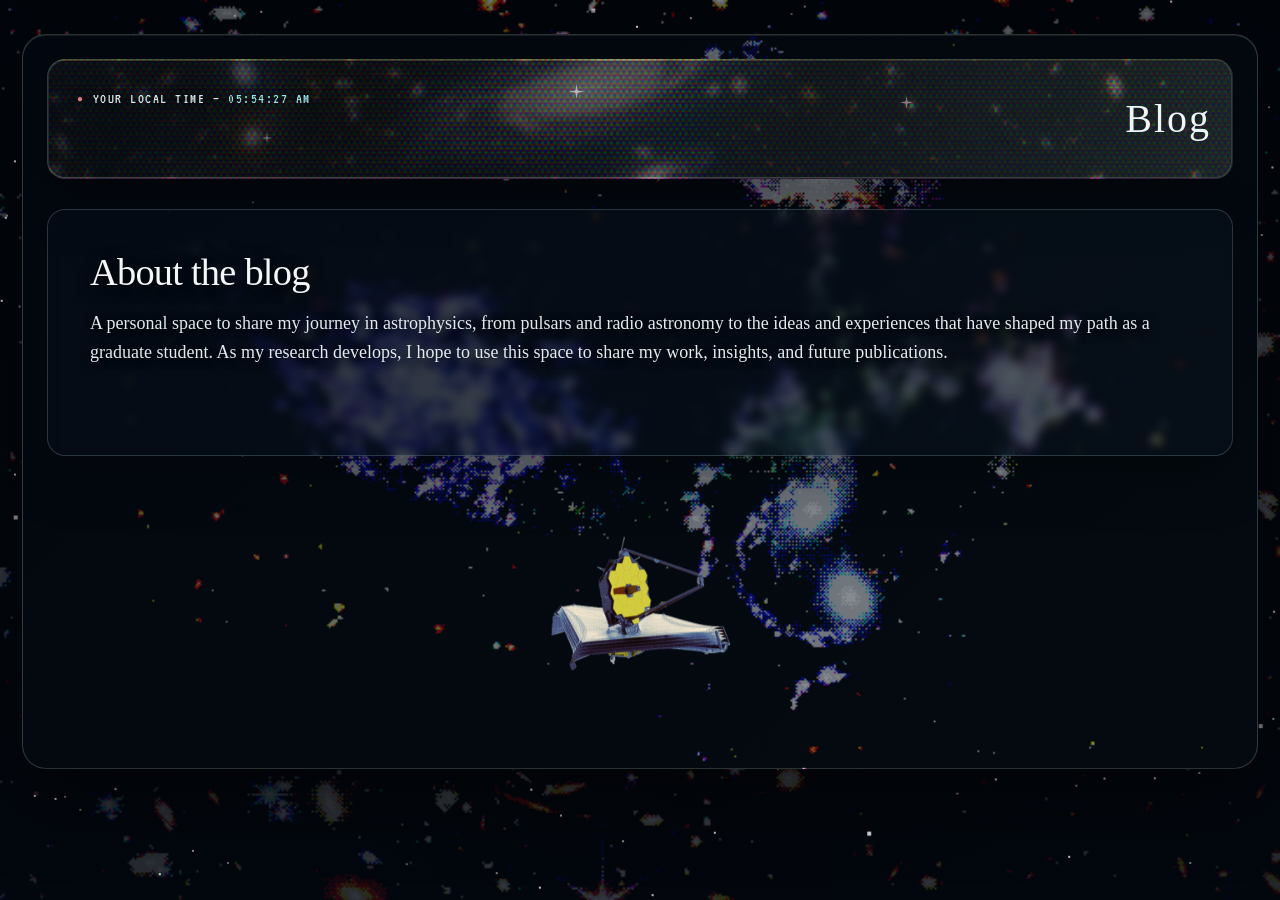
==== blog.html @ 1abf312d "Add files via upload" ====
<!DOCTYPE html>
<html lang="en">
<head>
<meta charset="UTF-8">
<meta name="viewport" content="width=device-width, initial-scale=1.0">
<title>Isac Lainez — Blog</title>
<link rel="preconnect" href="https://fonts.googleapis.com">
<link rel="preconnect" href="https://fonts.gstatic.com" crossorigin>
<link href="https://fonts.googleapis.com/css2?family=IM+Fell+Great+Primer:ital@0;1&family=VT323&display=swap" rel="stylesheet">
<link rel="stylesheet" href="style.css">
</head>
<body>

<div class="bg-nebula" aria-hidden="true"></div>
<div class="bg-stars" aria-hidden="true"></div>

<div class="page">
  <div class="frame">

    <div class="masthead">
      <svg class="spike s1" viewBox="0 0 40 40" xmlns="http://www.w3.org/2000/svg"><path d="M20 0 L23 17 L40 20 L23 23 L20 40 L17 23 L0 20 L17 17 Z" fill="currentColor"/></svg>
      <svg class="spike s2" viewBox="0 0 40 40" xmlns="http://www.w3.org/2000/svg"><path d="M20 0 L23 17 L40 20 L23 23 L20 40 L17 23 L0 20 L17 17 Z" fill="currentColor"/></svg>
      <svg class="spike s3" viewBox="0 0 40 40" xmlns="http://www.w3.org/2000/svg"><path d="M20 0 L23 17 L40 20 L23 23 L20 40 L17 23 L0 20 L17 17 Z" fill="currentColor"/></svg>
      <p class="local-time">your local time — <span id="localTime">--:--:--</span></p>
      <p class="wordmark">
        <a class="wordmark-link" href="index.html" aria-label="Blog — home">Blog</a>
      </p>
    </div>

    <div class="wrap" style="grid-template-columns:1fr;">

      <main>
        <div class="main-box">

          <section id="blog">
            <h2>About the blog</h2>
            <p style="max-width:none;">
              A personal space to share my journey in astrophysics, from pulsars and radio astronomy to 
              the ideas and experiences that have shaped my path as a graduate student. As my research develops, 
              I hope to use this space to share my work, insights, and future publications.
            </p>
          </section>

          <section id="blog" aria-label="Blog">
          </section>

        </div>
      </main>

    </div>

    <footer>
      <a href="index.html" class="imgtxt">
        <img src="photos/Webb_spacecraft_artist_s_impression_pillars_dt Background Removed.png" width = "250" alt="">
        <span>Home</span>
      </a>
    </footer>

  </div>
</div>

<script src="script.js"></script>

</body>
</html>
---- style.css ----
:root {
  --void: #070d12;
  --surface: rgba(6, 14, 25, .56);
  --surface-soft: rgba(9, 20, 33, .34);
  --line: rgba(183, 225, 230, .2);
  --line-strong: rgba(183, 225, 230, .42);

  --cream: #f4f7f7;
  --text: #e1ebed;
  --ink-dim: #c1d1d4;
  --ink-dimmer: #93a9ae;

  --accent: #5fb9c8;
  --accent2: #9ae0e6;
  --link: #b2edf2;
  --gold: #e8c784;
  --red-soft: #e07b86;

  --serif: "IM Fell Great Primer", Georgia, serif;
  --pixel: "VT323", "Courier New", monospace;
}

* {
  box-sizing: border-box;
}

html {
  scroll-behavior: smooth;
}

html,
body {
  margin: 0;
  padding: 0;
}

body {
  min-height: 100vh;
  overflow-x: hidden;
  color: var(--cream);
  font-family: var(--serif);
  font-size: 18px;
  line-height: 1.6;
}

a {
  color: var(--link);
  text-decoration: none;
  transition: color .2s ease, opacity .2s ease;
}

a:hover,
a:focus {
  color: var(--gold);
}

a:focus-visible,
button:focus-visible {
  outline: 2px solid var(--gold);
  outline-offset: 4px;
}

/* Fondo espacial exterior */
.bg-nebula {
  position: fixed;
  z-index: 0;
  inset: 0;
  pointer-events: none;
  background-image:
    linear-gradient(rgba(3, 8, 16, .5), rgba(3, 8, 16, .78)),
    url("photos/back3.png"),
    radial-gradient(circle at 10% 15%, rgba(61, 42, 86, .55), transparent 34%),
    radial-gradient(circle at 88% 12%, rgba(38, 53, 94, .5), transparent 32%),
    radial-gradient(circle at 90% 78%, rgba(96, 55, 46, .3), transparent 35%);
  background-position: center;
  background-size: cover;
  background-repeat: no-repeat;
  background-color: var(--void);
}

.bg-nebula::after {
  content: "";
  position: absolute;
  inset: 0;
  background: linear-gradient(
    90deg,
    rgba(3, 8, 16, .36),
    rgba(3, 8, 16, .08) 55%,
    rgba(3, 8, 16, .34)
  );
}

.bg-stars {
  position: fixed;
  z-index: 0;
  top: 0;
  left: 0;
  width: 2px;
  height: 2px;
  pointer-events: none;
  box-shadow: var(--stars);
  animation: twinkle 7s ease-in-out infinite alternate;
}

@keyframes twinkle {
  from { opacity: .65; }
  to { opacity: 1; }
}

/* Estructura general */
.page {
  position: relative;
  z-index: 1;
  padding: 34px 22px 70px;
}

/* Fondo principal con la imagen dithered */
.frame {
  width: min(1240px, 100%);
  margin: 0 auto;
  padding: clamp(12px, 2vw, 24px);
  overflow: hidden;
  border: 1px solid rgba(183, 225, 230, .22);
  border-radius: 24px;

  background-image:
    linear-gradient(
      135deg,
      rgba(5, 12, 23, .68),
      rgba(10, 24, 39, .42)
    ),
    url("photos/dithered-image+background.png");

  background-position: center;
  background-size: cover;
  background-repeat: no-repeat;
  background-color: var(--void);

  box-shadow:
    0 28px 75px rgba(0, 0, 0, .5),
    inset 0 1px 0 rgba(255, 255, 255, .08);
}

/* Encabezado */
.masthead {
  position: relative;
  min-height: 120px;
  margin-bottom: 30px;
  overflow: hidden;
  border: 2px ridge rgba(183, 225, 230, .24);
  border-radius: 18px;

  background-image:
    linear-gradient(
      90deg,
      rgba(4, 10, 19, .64),
      rgba(4, 10, 19, .2)
    ),
    url('photos/galaxie.png');

  background-position: center;
  background-size: cover;
  background-repeat: no-repeat;
  box-shadow: 0 18px 50px rgba(0, 0, 0, .3);
}

.masthead::after {
  content: "";
  position: absolute;
  inset: 0;
  pointer-events: none;
  background: linear-gradient(
    120deg,
    transparent 40%,
    rgba(168, 230, 233, .1)
  );
}

.local-time {
  position: absolute;
  z-index: 2;
  top: 26px;
  left: 28px;
  display: flex;
  align-items: center;
  gap: 8px;
  margin: 0;
  color: #d7e8ea;
  font-family: var(--pixel);
  font-size: 15px;
  letter-spacing: 1.5px;
  text-shadow: 0 2px 8px rgba(0, 0, 0, .9);
  text-transform: uppercase;
}

.local-time::before {
  content: "●";
  color: var(--red-soft);
  font-size: 10px;
  animation: blink 2s infinite;
}

.local-time span {
  color: var(--accent2);
}

@keyframes blink{
    0%,100%{
        opacity:.35;
    }

    50%{
        opacity:1;
    }
}
 

.wordmark{
    position:absolute;

    right:20px;
    top:50%;
    transform:translateY(-50%);

    margin:0;

    font-family:var(--serif);
    font-size:40px;
    letter-spacing:2px;

    color:var(--cream);
}

.wordmark-link{
    color:inherit;
    text-decoration:none;
    border-bottom:none;
}
.wordmark-link:hover, .wordmark-link:focus{
    font-style:normal;
    color:inherit;
}


.wordmark span{

    display:inline-block;

    animation:
      signal-wave 3.5s ease-in-out infinite;

    animation-delay:
      calc(var(--i) * .12s);
}


@keyframes signal-wave{

    0%,100%{
        transform:translateY(0);
        color:var(--cream);

        text-shadow:
          0 0 0 transparent;
    }


    35%{
        transform:translateY(-5px);

        color:var(--cyan);

        text-shadow:
          0 0 8px rgba(99,183,196,.65),
          0 0 20px rgba(99,183,196,.25);
    }


    55%{
        transform:translateY(0);

        color:var(--red-soft);

        text-shadow:
          0 0 8px rgba(208,90,104,.4);
    }
}

.spike {
  position: absolute;
  z-index: 1;
  color: var(--cream);
  opacity: .6;
  filter: drop-shadow(0 0 8px rgba(242, 236, 225, .5));
}

.spike.s1 {
  top: 20%;
  left: 44%;
  width: 15px;
  height: 15px;
}

.spike.s2 {
  top: 62%;
  left: 18%;
  width: 10px;
  height: 10px;
  opacity: .38;
}

.spike.s3 {
  top: 30%;
  left: 72%;
  width: 13px;
  height: 13px;
  opacity: .45;
}

/* Columnas */
.wrap {
  display: grid;
  grid-template-columns: minmax(170px, .65fr) minmax(0, 2fr) minmax(210px, .78fr);
  gap: clamp(28px, 4vw, 62px);
  align-items: start;
}

aside.left,
main,
aside.right {
  padding: 0;
}

/* Navegación izquierda */
.wave-text {
  display: flex;
  justify-content: flex-start;
  gap: .15em;
  margin: 0 0 27px;
  padding: 0;
  color: var(--cream);
  font-family: var(--pixel);
  font-size: 24px;
  font-weight: 400;
  letter-spacing: .05em;
  text-shadow: 0 3px 16px rgba(0, 0, 0, .9);
  text-transform: uppercase;
}

  .wave-text{
    display:flex;
    justify-content:center;
    gap:.3em;
    margin:2px 0 20px;
    padding-left:.3em;
    list-style:none;
  }
  .wave-text span{
    display:inline-block;
    font-size:21px;
    color:var(--ink-dim);
    animation: wave 2s ease-in-out infinite;
  }
  .wave-text span:nth-child(1){ animation-delay:0s; }
  .wave-text span:nth-child(2){ animation-delay:.2s; }
  .wave-text span:nth-child(3){ animation-delay:.4s; }
  .wave-text span:nth-child(4){ animation-delay:.6s; }
  .wave-text span:nth-child(5){ animation-delay:.8s; }
  .wave-text span:nth-child(6){ animation-delay:1s; }
  .wave-text span:nth-child(7){ animation-delay:1.2s; }
  .wave-text span:nth-child(8){ animation-delay:1.4s; }
  .wave-text span:nth-child(9){ animation-delay:1.6s; }
  @keyframes wave{
    0%,100%{ transform:translateY(0); }
    50%{ transform:translateY(-5px); }
  }


.dir-group {
  margin-bottom: 28px;
  text-shadow: 0 2px 10px rgba(0, 0, 0, .88);
}

.dir-group h3 {
  margin: 0 0 9px;
  color: var(--gold);
  font-family: var(--pixel);
  font-size: 15px;
  font-weight: 400;
  letter-spacing: .12em;
  text-transform: uppercase;
}

.dir-group ul {
  margin: 0;
  padding: 0;
  list-style: none;
}

.dir-group li {
  margin-bottom: 8px;
}

.dir-group li a {
  display: inline-block;
  padding: 2px 0;
  color: #e1eef0;
  font-size: 17px;
  border-bottom: 1px solid transparent;
}

.dir-group li a:hover,
.dir-group li a:focus,
.dir-group li a[aria-current="page"] {
  color: var(--gold);
  border-bottom-color: var(--accent);
}

/* Contenido central */
.main-box {
  padding: clamp(24px, 4vw, 42px);
  border: 1px solid rgba(183, 225, 230, .2);
  border-radius: 18px;

  background: linear-gradient(
    135deg,
    rgba(6, 13, 24, .56),
    rgba(10, 22, 36, .38)
  );

  box-shadow: 0 20px 55px rgba(0, 0, 0, .25);
  backdrop-filter: blur(5px);
}

.intro-card {
  display: flex;
  align-items: center;
  justify-content: space-between;
  gap: 30px;
  margin-bottom: 48px;
  padding: 0 0 34px;
  background: transparent;
  border-bottom: 1px solid rgba(183, 225, 230, .28);
}

.intro-name {
  margin: 0 0 12px;
  color: var(--cream);
  font-size: clamp(2rem, 4vw, 3.3rem);
  line-height: 1;
  text-shadow: 0 3px 16px rgba(0, 0, 0, .88);
}

.intro-line {
  margin: 0 0 5px;
  color: #d4e3e5;
  font-size: 18px;
  text-shadow: 0 2px 10px rgba(0, 0, 0, .88);
}

.intro-line.contact {
  margin-top: 15px;
  color: var(--accent2);
  font-size: 16px;
}

.avatar {
  flex-shrink: 0;
  width: 150px;
  height: 150px;
  object-fit: cover;
  object-position: 50% 5%;
  border: 1px solid var(--line-strong);
  border-radius: 50%;
  box-shadow: 0 15px 38px rgba(0, 0, 0, .45);
}

section {
  margin-bottom: 46px;
}

section:last-child {
  margin-bottom: 0;
}

section h2 {
  margin: 0 0 17px;
  color: var(--cream);
  font-size: clamp(1.9rem, 3vw, 2.65rem);
  font-weight: 400;
  letter-spacing: -.02em;
  line-height: 1.05;
  text-shadow: 0 3px 16px rgba(0, 0, 0, .9);
}

section h2::before {
  display: block;
  margin-bottom: 8px;
  color: var(--gold);
  font-family: var(--pixel);
  font-size: 15px;
}

section p {
  max-width: 680px;
  margin: 0;
  color: var(--text);
  text-shadow: 0 2px 10px rgba(0, 0, 0, .85);
}

section p + p {
  margin-top: 14px;
}

blockquote {
  max-width: 610px;
  margin: 25px 0 0;
  padding: 4px 0 4px 22px;
  color: #d4e3e5;
  border-left: 2px solid var(--accent);
  font-size: 19px;
  font-style: italic;
  text-shadow: 0 2px 10px rgba(0, 0, 0, .85);
}

blockquote cite {
  display: block;
  margin-top: 8px;
  color: var(--gold);
  font-size: 14px;
  font-style: normal;
}

/* Columna derecha */
aside.right {
  text-shadow: 0 2px 10px rgba(0, 0, 0, .88);
}

aside.right h2 {
  margin: 0 0 15px;
  color: var(--cream);
  font-size: 24px;
  font-weight: 400;
}

.updates-panel {
  max-height: 350px;
  overflow-y: auto;
  border-top: 1px solid var(--line-strong);
}

.update-card {
  padding: 15px 0;
  border-bottom: 1px solid var(--line);
}

.update-date {
  margin: 0 0 5px;
  color: var(--gold);
  font-family: var(--pixel);
  font-size: 14px;
  letter-spacing: .08em;
  text-transform: uppercase;
}

.update-text {
  margin: 0;
  color: #dce9eb;
  font-size: 16px;
  line-height: 1.4;
}

.now-card {
  padding: 3px 0 0;
  border-top: 1px solid var(--line-strong);
}

.now-card p {
  margin: 0;
  padding: 10px 0;
  color: #dce9eb;
  border-bottom: 1px solid var(--line);
  font-size: 16px;
}

.now-card em {
  color: var(--cream);
  font-style: normal;
}

.feeling-pill {
  display: flex;
  align-items: center;
  gap: 7px;
  margin-top: 17px;
  color: #dce9eb;
  font-size: 14px;
}

.mood-dot {
  width: 8px;
  height: 8px;
  border-radius: 50%;
  background: var(--gold);
  box-shadow: 0 0 10px var(--gold);
}

/* Badges */
  .badges-section{
    padding:16px 10px 4px;
}

.badges-section h2{
    font-family:var(--serif);
    font-weight:400;
    font-size:20px;
    letter-spacing:2px;
    color:var(--cream);

    margin:0 0 14px;
    padding-top:20px;

    border-top:2px ridge var(--ridge);
}

.badges{
    display:flex;
    flex-wrap:wrap;
    gap:12px;

    justify-content:center;
    align-items:center;

    /* Recuadro contenedor */
    padding:10px;

    background:rgba(0,0,0,0.35);

    border:1px solid var(--ridge-outline);
    border-radius:8px;

    box-shadow:
        0 8px 20px rgba(0,0,0,0.5),
        inset 0 0 15px rgba(255,255,255,0.05);
}


.badge{
    width:110px;
    height:45px;

    border:1px solid var(--ridge-outline);
    border-radius:4px;

    background:
        rgba(255,255,255,0.04);

    display:flex;
    align-items:center;
    justify-content:center;

    overflow:hidden;

    transition:
        border-color .25s ease,
        background .25s ease,
        transform .25s ease;
}

.badge img{
    max-width:85%;
    max-height:85%;

    object-fit:contain;

    filter:
        grayscale(20%)
        brightness(0.9);

    transition:
        transform .25s ease,
        filter .25s ease;
}

.badge:hover{

    border-color:var(--lilac-border-strong);

    background:
        rgba(255,255,255,0.08);

    transform:translateY(-3px);
}

.badge:hover img{

    transform:scale(1.12);

    filter:
        grayscale(0%)
        brightness(1.1);
}

/* Galería simple */
.gallery {
  display: grid;
  grid-template-columns: repeat(auto-fit, minmax(220px, 1fr));
  gap: 18px;
}

.gallery figure{
    margin:0;
    border:2px ridge var(--ridge);
    border-radius:8px;
    overflow:hidden;
    background:linear-gradient(var(--card-top), var(--card-bottom));
}

.gallery a{ border-bottom:none; display:block; 

}

.gallery img{
    display:block;
    width:100%;
    aspect-ratio:4/3;
    object-fit:cover;
    filter:grayscale(100%) brightness(1.05);
    transition:transform .3s ease, filter .3s ease;
}

.gallery a:hover img,
.gallery a:focus img {
  filter:grayscale(0%) brightness(1.05);
  transform: scale(1.05);
}

.gallery figcaption {
  margin-top: 8px;
  color: #d4e3e5;
  font-size: 14px;
}

/* Galería moderna con efecto editorial */
.wrapper {
  width: min(1100px, 100%);
  margin: 0 auto;
  padding: 1rem;
  display: grid;
  grid-template-columns: repeat(3, minmax(0, 1fr));
  gap: 1.35rem;
}

.item {
  width: 100%;
  margin: 0;
  display: block;
  filter: grayscale(100%) saturate(.72) brightness(.9);
  transition: transform .35s ease, filter .35s ease;
}

.item:nth-of-type(4n + 1) { transform: rotate(-1.5deg) translateY(10px); }
.item:nth-of-type(4n + 2) { transform: rotate(1.2deg) translateY(-4px); }
.item:nth-of-type(4n + 3) { transform: rotate(-.8deg) translateY(6px); }
.item:nth-of-type(4n + 4) { transform: rotate(1.6deg) translateY(-8px); }

.item button {
  width: 100%;
  padding: 0;
  border: 0;
  background: none;
  cursor: pointer;
  text-align: left;
}

.item button:focus-visible {
  outline: 2px solid #a8e6e9;
  outline-offset: 5px;
  border-radius: 18px;
}

.polaroid {
  position: relative;
  padding: 1rem;
  background: #fff;
  box-shadow: 0 .2rem 1.2rem rgba(0, 0, 0, .2);
}

.polaroid::after {
  content: "";
  position: absolute;
  inset: 0;
  z-index: 1;
  pointer-events: none;
  background: linear-gradient(to top, rgba(3, 7, 16, .9), transparent 52%);
  opacity: .82;
  transition: opacity .35s ease;
}

.polaroid > img {
  display: block;
  max-width: 100%;
  aspect-ratio: 2 / 3;
  height: auto;
  object-fit: cover;
  transition: transform .55s ease;
}

.caption {
  position: absolute;
  z-index: 2;
  right: 1.35rem;
  bottom: 1.1rem;
  left: 1.35rem;
  margin: 0;
  color: #f7f5ef;
  font-family: "IM Fell Great Primer", Georgia, serif;
  font-size: clamp(1rem, 1.45vw, 1.25rem);
  line-height: 1.25;
  text-align: left;
  text-shadow: 0 2px 10px rgba(0,0,0,.7);
}

.item:hover,
.item:focus-within {
  z-index: 2;
  filter: saturate(1.08) brightness(1.05);
  transform: translateY(-10px) rotate(0deg) scale(1.025) !important;
}

.item:hover .polaroid,
.item:focus-within .polaroid {
  border-color: rgba(168, 230, 233, .72);
  box-shadow:
    0 28px 50px rgba(0, 0, 0, .48),
    0 0 30px rgba(104, 207, 216, .16),
    inset 0 1px 0 rgba(255,255,255,.22);
}

.item:hover,
.item:focus-within {
  z-index: 2;
  filter: grayscale(0%) saturate(1.08) brightness(1.05);
  transform: translateY(-10px) rotate(0deg) scale(1.025) !important;
}

.item:hover .polaroid > img,
.item:focus-within .polaroid > img {
  transform: scale(1.06);
}

/* Ventana ampliada */
:popover-open {
  border: 1px solid rgba(190, 229, 235, .38);
  border-radius: 20px;
  box-shadow: 0 28px 80px rgba(0,0,0,.72);
}

:popover-open::backdrop {
  background: rgba(2, 5, 13, .78);
  backdrop-filter: blur(7px);
}

.popovers figure:popover-open {
  width: min(760px, 92vw);
  max-height: 90vh;
  margin: auto;
  padding: .75rem;
  overflow: hidden;
  background:
    linear-gradient(145deg, rgba(28, 49, 65, .95), rgba(7, 12, 23, .98));
}

.popovers figure:popover-open img {
  display: block;
  width: 100%;
  max-height: 75vh;
  height: auto;
  margin: 0;
  object-fit: contain;
  border: 1px solid rgba(255,255,255,.16);
  border-radius: 13px;
}

.popovers figure:popover-open figcaption {
  margin: .9rem .5rem .3rem;
  color: #edf3f4;
  font-family: "IM Fell Great Primer", Georgia, serif;
  font-size: clamp(1rem, 2vw, 1.3rem);
  text-align: center;
}

.popover-close {
  position: absolute;
  z-index: 3;
  top: 1.25rem;
  right: 1.25rem;
  width: 2.5rem;
  height: 2.5rem;
  border: 1px solid rgba(255,255,255,.2);
  border-radius: 50%;
  background: rgba(5, 10, 19, .72);
  color: #fff;
  font-size: 1.5rem;
  line-height: 1;
  cursor: pointer;
  backdrop-filter: blur(8px);
  transition: transform .2s ease, background .2s ease;
}

.popover-close:hover,
.popover-close:focus-visible {
  background: #d05a68;
  transform: rotate(90deg);
}

/* Botón de regreso al inicio */
.imgtxt {
	width: fit-content;
	height: fit-content;
	display: inline-block;
	position: relative;
	text-decoration: none;
	border-bottom: none; 
}

.imgtxt img {
	display: block;
}

.imgtxt span {
	opacity: 0;
	position: absolute;
	top: 50%;
	left: 50%;
	transform: translate(-50%, -50%);
	z-index: 1;
	font-size: 2.5rem;
	color: #FFF;
	filter: drop-shadow(1px 1px 0 black) 
	  drop-shadow(-1px 1px 0 black)
	  drop-shadow(1px -1px 0 black)
	  drop-shadow(-1px -1px 0 black);
}

.imgtxt:hover span,
.imgtxt:focus span {
	opacity: 1;
}

@media (max-width: 760px) {
  .wrapper {
    grid-template-columns: repeat(2, minmax(0, 1fr));
    gap: 1rem;
    padding: .5rem;
  }
}

@media (max-width: 480px) {
  .wrapper {
    grid-template-columns: 1fr;
  }

  .item,
  .item:nth-of-type(n) {
    transform: none;
  }
}

/* Footer */
footer {
  display: flex;
  justify-content: center;
  padding: 28px 0 10px;
}

.footer-box {
  color: #c8d9dc;
  font-family: var(--pixel);
  font-size: 14px;
  letter-spacing: .05em;
  text-shadow: 0 2px 10px rgba(0, 0, 0, .8);
}

/* Responsive */
@media (max-width: 900px) {
  .wrap {
    grid-template-columns: 1fr;
    gap: 44px;
  }

  aside.left {
    display: grid;
    grid-template-columns: auto 1fr 1fr;
    gap: 24px;
    align-items: start;
  }

  .wave-text {
    margin: 4px 0 0;
  }

  .dir-group {
    margin: 0;
  }
}

@media (max-width: 760px) {
  .item {
    width: 45%;
  }

  .wrapper {
    padding: 0 1rem;
  }
}

@media (max-width: 620px) {
  .page {
    padding: 14px 15px 50px;
  }

  .frame {
    padding: 10px;
    border-radius: 16px;
  }

  .masthead {
    min-height: 135px;
    margin-bottom: 34px;
    border-radius: 13px;
  }

  .local-time {
    top: 18px;
    left: 18px;
    font-size: 12px;
  }

  .wordmark {
    right: 18px;
    bottom: 18px;
  }

  aside.left {
    grid-template-columns: 1fr 1fr;
    gap: 22px;
  }

  .wave-text {
    grid-column: span 2;
  }

  .intro-card {
    align-items: flex-start;
    flex-direction: column-reverse;
  }

  .avatar {
    width: 110px;
    height: 110px;
  }
}

@media (max-width: 480px) {
  .item {
    width: 90%;
    margin-top: 1rem;
  }
}

@media (max-width: 420px) {
  aside.left {
    grid-template-columns: 1fr;
  }

  .wave-text {
    grid-column: auto;
  }
}

@media (prefers-reduced-motion: reduce) {
  html {
    scroll-behavior: auto;
  }

  *,
  *::before,
  *::after {
    animation-duration: .001ms !important;
    animation-iteration-count: 1 !important;
    transition-duration: .001ms !important;
  }
}
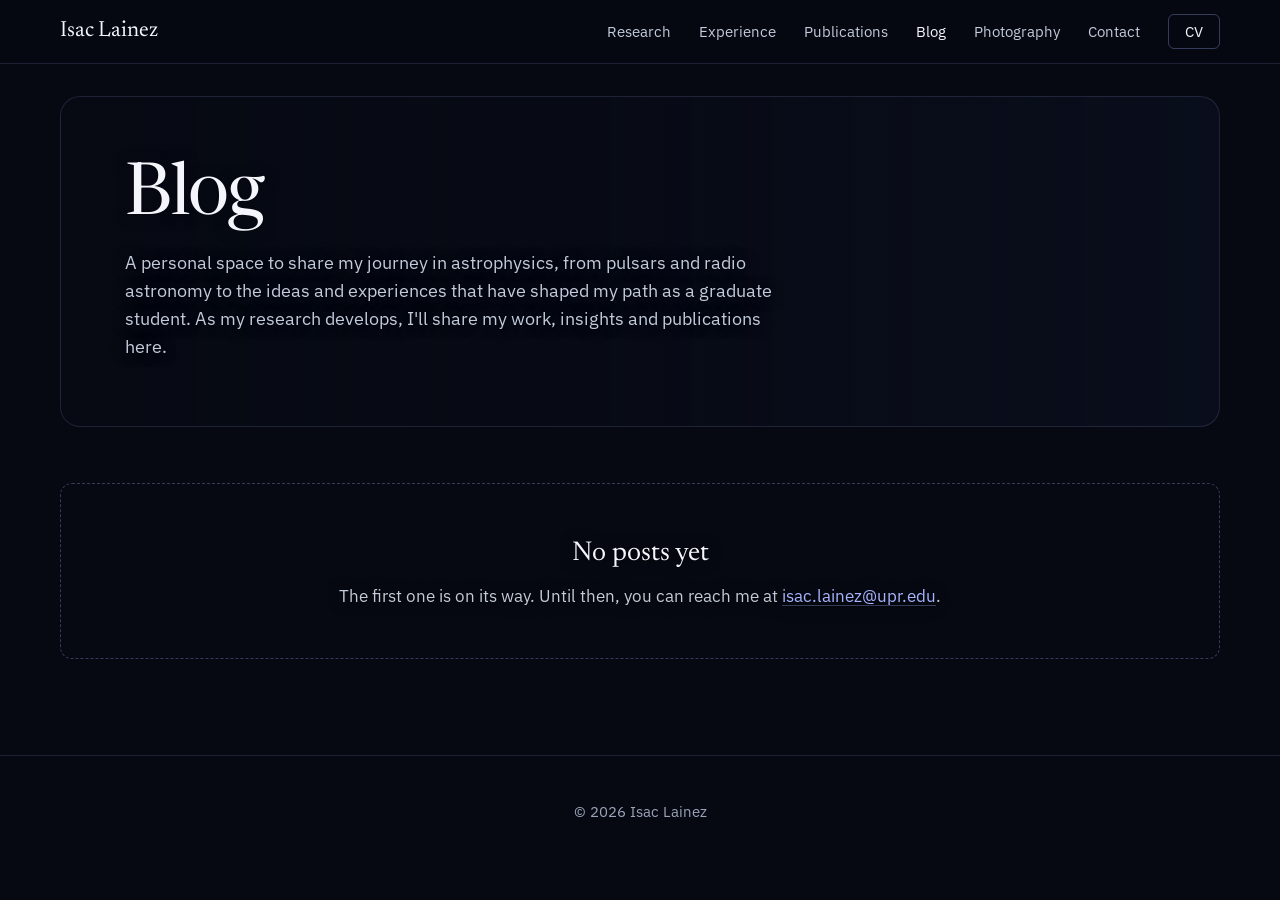
==== commit 55775b34: "Add files via upload" ====
--- a/blog.html
+++ b/blog.html
@@ -3,63 +3,88 @@
 <head>
 <meta charset="UTF-8">
 <meta name="viewport" content="width=device-width, initial-scale=1.0">
-<title>Isac Lainez — Blog</title>
+<title data-i18n="meta.title.blog">Blog | Isac Lainez</title>
+<meta name="description" content="Notes on pulsars, radio astronomy and graduate school by Isac Lainez.">
+<!-- After publishing, change images/social-card.jpg to the full address of the image -->
+<meta property="og:type" content="website">
+<meta property="og:title" content="Blog | Isac Lainez">
+<meta property="og:description" content="Notes on pulsars, radio astronomy and graduate school.">
+<meta property="og:image" content="images/social-card.jpg">
+<meta property="og:image:width" content="1200">
+<meta property="og:image:height" content="630">
+<meta name="twitter:card" content="summary_large_image">
+<link rel="icon" href="data:image/svg+xml,%3Csvg xmlns='http://www.w3.org/2000/svg' viewBox='0 0 32 32'%3E%3Crect width='32' height='32' rx='7' fill='%23060912'/%3E%3Cpath d='M3 21h8l2-13 3 19 2-6h11' fill='none' stroke='%23A7B4FF' stroke-width='2.2' stroke-linejoin='round' stroke-linecap='round'/%3E%3C/svg%3E">
 <link rel="preconnect" href="https://fonts.googleapis.com">
 <link rel="preconnect" href="https://fonts.gstatic.com" crossorigin>
-<link href="https://fonts.googleapis.com/css2?family=IM+Fell+Great+Primer:ital@0;1&family=VT323&display=swap" rel="stylesheet">
+<link href="https://fonts.googleapis.com/css2?family=IBM+Plex+Sans:wght@400;500;600&family=Newsreader:ital,opsz,wght@0,6..72,400;0,6..72,500;1,6..72,400&display=swap" rel="stylesheet">
 <link rel="stylesheet" href="style.css">
 </head>
 <body>
 
-<div class="bg-nebula" aria-hidden="true"></div>
-<div class="bg-stars" aria-hidden="true"></div>
+<div class="bg-space" aria-hidden="true"></div>
 
-<div class="page">
-  <div class="frame">
+<header class="nav">
+  <div class="container nav-inner">
+    <a href="index.html" class="brand">Isac Lainez</a>
+    <button class="nav-toggle" aria-label="Open menu" aria-expanded="false"><span></span></button>
+    <ul class="nav-links">
+      <li><a href="index.html#research" data-i18n="nav.research">Research</a></li>
+      <li><a href="index.html#experience" data-i18n="nav.experience">Experience</a></li>
+      <li><a href="index.html#publications" data-i18n="nav.publications">Publications</a></li>
+      <li><a href="blog.html" aria-current="page" data-i18n="nav.blog">Blog</a></li>
+      <li><a href="photography.html" data-i18n="nav.photography">Photography</a></li>
+      <li><a href="index.html#contact" data-i18n="nav.contact">Contact</a></li>
+      <li><button class="lang-toggle" type="button" data-lang-toggle lang="es" aria-label="Ver en español">ES</button></li>
+      <li><a class="nav-cv" href="files/Isac_Lainez_CV.pdf" target="_blank" rel="noopener" data-i18n="nav.cv">CV</a></li>
+    </ul>
+  </div>
+</header>
 
-    <div class="masthead">
-      <svg class="spike s1" viewBox="0 0 40 40" xmlns="http://www.w3.org/2000/svg"><path d="M20 0 L23 17 L40 20 L23 23 L20 40 L17 23 L0 20 L17 17 Z" fill="currentColor"/></svg>
-      <svg class="spike s2" viewBox="0 0 40 40" xmlns="http://www.w3.org/2000/svg"><path d="M20 0 L23 17 L40 20 L23 23 L20 40 L17 23 L0 20 L17 17 Z" fill="currentColor"/></svg>
-      <svg class="spike s3" viewBox="0 0 40 40" xmlns="http://www.w3.org/2000/svg"><path d="M20 0 L23 17 L40 20 L23 23 L20 40 L17 23 L0 20 L17 17 Z" fill="currentColor"/></svg>
-      <p class="local-time">your local time — <span id="localTime">--:--:--</span></p>
-      <p class="wordmark">
-        <a class="wordmark-link" href="index.html" aria-label="Blog — home">Blog</a>
-      </p>
+<main class="container">
+
+  <header class="page-header banner">
+    <h1>Blog</h1>
+    <p data-i18n="blog.intro">
+      A personal space to share my journey in astrophysics, from pulsars and radio astronomy to the
+      ideas and experiences that have shaped my path as a graduate student. As my research develops,
+      I'll share my work, insights and publications here.
+    </p>
+  </header>
+
+  <section class="posts" aria-label="Posts">
+
+    <!--
+      To add a post, copy this block, uncomment it, and point href to the post page.
+      Newest posts go on top.
+
+      <a class="post-card" href="posts/my-first-post.html">
+        <time datetime="2026-11-15">Nov 15, 2026</time>
+        <div>
+          <h3>Post title</h3>
+          <p>One-sentence summary of the post.</p>
+        </div>
+      </a>
+    -->
+
+    <div class="empty">
+      <h3 data-i18n="blog.empty.title">No posts yet</h3>
+      <p data-i18n="blog.empty.text">The first one is on its way. Until then, you can reach me at
+        <a href="mailto:isac.lainez@upr.edu">isac.lainez@upr.edu</a>.</p>
     </div>
 
-    <div class="wrap" style="grid-template-columns:1fr;">
+  </section>
 
-      <main>
-        <div class="main-box">
+</main>
 
-          <section id="blog">
-            <h2>About the blog</h2>
-            <p style="max-width:none;">
-              A personal space to share my journey in astrophysics, from pulsars and radio astronomy to 
-              the ideas and experiences that have shaped my path as a graduate student. As my research develops, 
-              I hope to use this space to share my work, insights, and future publications.
-            </p>
-          </section>
+<footer class="footer footer-home">
+  <a href="index.html" class="imgtxt">
+    <img src="images/Webb_spacecraft_artist_s_impression_pillars_dt Background Removed.png" width="250" alt="">
+    <span data-i18n="footer.home">Home</span>
+  </a>
+  <p class="footer-copy">© <span data-year>2026</span> Isac Lainez</p>
+</footer>
 
-          <section id="blog" aria-label="Blog">
-          </section>
-
-        </div>
-      </main>
-
-    </div>
-
-    <footer>
-      <a href="index.html" class="imgtxt">
-        <img src="photos/Webb_spacecraft_artist_s_impression_pillars_dt Background Removed.png" width = "250" alt="">
-        <span>Home</span>
-      </a>
-    </footer>
-
-  </div>
-</div>
-
+<script src="i18n.js"></script>
 <script src="script.js"></script>
-
 </body>
 </html>
--- a/style.css
+++ b/style.css
@@ -1,1094 +1,717 @@
+/* =========================================================
+   Isac Lainez — personal academic site
+   Palette drawn from the two background images:
+   periwinkle (galaxy group) for interaction, peach (galaxy cores) for dates.
+   ========================================================= */
+
 :root {
-  --void: #070d12;
-  --surface: rgba(6, 14, 25, .56);
-  --surface-soft: rgba(9, 20, 33, .34);
-  --line: rgba(183, 225, 230, .2);
-  --line-strong: rgba(183, 225, 230, .42);
-
-  --cream: #f4f7f7;
-  --text: #e1ebed;
-  --ink-dim: #c1d1d4;
-  --ink-dimmer: #93a9ae;
-
-  --accent: #5fb9c8;
-  --accent2: #9ae0e6;
-  --link: #b2edf2;
-  --gold: #e8c784;
-  --red-soft: #e07b86;
-
-  --serif: "IM Fell Great Primer", Georgia, serif;
-  --pixel: "VT323", "Courier New", monospace;
-}
-
-* {
-  box-sizing: border-box;
-}
-
-html {
-  scroll-behavior: smooth;
-}
-
-html,
+  --space: #060912;
+  --space-2: #0b1020;
+  --panel: rgba(11, 16, 32, .72);
+
+  --ink: #f4f6fb;
+  --ink-2: #c3cad9;
+  --ink-3: #9aa3b8;
+
+  --rule: rgba(167, 180, 255, .14);
+  --rule-strong: rgba(167, 180, 255, .3);
+
+  --radio: #a7b4ff;
+  --radio-light: #c6cdff;
+  --star: #f2b48c;
+
+  --serif: "Newsreader", Georgia, "Times New Roman", serif;
+  --sans: "IBM Plex Sans", system-ui, -apple-system, sans-serif;
+
+  --max: 1160px;
+  --nav-h: 64px;
+}
+
+*, *::before, *::after { box-sizing: border-box; }
+
+html { scroll-behavior: smooth; scroll-padding-top: calc(var(--nav-h) + 24px); }
+
 body {
   margin: 0;
-  padding: 0;
-}
-
-body {
   min-height: 100vh;
+  background: var(--space);
+  color: var(--ink);
+  font-family: var(--sans);
+  font-size: 17px;
+  line-height: 1.6;
+  -webkit-font-smoothing: antialiased;
   overflow-x: hidden;
-  color: var(--cream);
+}
+
+img { display: block; max-width: 100%; }
+
+a {
+  color: var(--radio);
+  text-decoration: underline;
+  text-decoration-color: rgba(167, 180, 255, .35);
+  text-decoration-thickness: 1px;
+  text-underline-offset: 3px;
+  transition: color .15s ease, text-decoration-color .15s ease;
+}
+a:hover { color: var(--ink); text-decoration-color: currentColor; }
+
+:focus-visible { outline: 2px solid var(--radio); outline-offset: 3px; border-radius: 4px; }
+::selection { background: rgba(167, 180, 255, .3); }
+
+h1, h2, h3 { margin: 0; font-weight: 400; }
+p { margin: 0 0 1em; }
+p:last-child { margin-bottom: 0; }
+
+.container { width: min(var(--max), 100% - 40px); margin-inline: auto; }
+
+/* ---------- Background: dithered galaxy group ---------- */
+.bg-space {
+  position: fixed;
+  inset: 0;
+  z-index: -1;
+  pointer-events: none;
+  background:
+    linear-gradient(180deg, rgba(6, 9, 18, .5), rgba(6, 9, 18, .75) 55%, rgba(6, 9, 18, .80)),
+    url("images/background-quintet.png") center / cover no-repeat,
+    var(--space);
+}
+
+/* keep text crisp where it crosses the brighter galaxies */
+main { text-shadow: 0 1px 14px rgba(6, 9, 18, .85), 0 0 2px rgba(6, 9, 18, .6); }
+.btn, .tools li, .pub-kind { text-shadow: none; }
+
+/* ---------- Navigation ---------- */
+.nav {
+  position: sticky;
+  top: 0;
+  z-index: 50;
+  height: var(--nav-h);
+  background: rgba(6, 9, 18, .8);
+  backdrop-filter: blur(12px);
+  -webkit-backdrop-filter: blur(12px);
+  border-bottom: 1px solid var(--rule);
+}
+.nav-inner { height: 100%; display: flex; align-items: center; justify-content: space-between; gap: 24px; }
+
+.brand {
   font-family: var(--serif);
-  font-size: 18px;
-  line-height: 1.6;
-}
-
-a {
-  color: var(--link);
+  font-size: 22px;
+  color: var(--ink);
   text-decoration: none;
-  transition: color .2s ease, opacity .2s ease;
-}
-
-a:hover,
-a:focus {
-  color: var(--gold);
-}
-
-a:focus-visible,
-button:focus-visible {
-  outline: 2px solid var(--gold);
-  outline-offset: 4px;
-}
-
-/* Fondo espacial exterior */
-.bg-nebula {
-  position: fixed;
-  z-index: 0;
-  inset: 0;
-  pointer-events: none;
-  background-image:
-    linear-gradient(rgba(3, 8, 16, .5), rgba(3, 8, 16, .78)),
-    url("photos/back3.png"),
-    radial-gradient(circle at 10% 15%, rgba(61, 42, 86, .55), transparent 34%),
-    radial-gradient(circle at 88% 12%, rgba(38, 53, 94, .5), transparent 32%),
-    radial-gradient(circle at 90% 78%, rgba(96, 55, 46, .3), transparent 35%);
-  background-position: center;
-  background-size: cover;
-  background-repeat: no-repeat;
-  background-color: var(--void);
-}
-
-.bg-nebula::after {
-  content: "";
-  position: absolute;
-  inset: 0;
-  background: linear-gradient(
-    90deg,
-    rgba(3, 8, 16, .36),
-    rgba(3, 8, 16, .08) 55%,
-    rgba(3, 8, 16, .34)
-  );
-}
-
-.bg-stars {
-  position: fixed;
-  z-index: 0;
-  top: 0;
-  left: 0;
-  width: 2px;
-  height: 2px;
-  pointer-events: none;
-  box-shadow: var(--stars);
-  animation: twinkle 7s ease-in-out infinite alternate;
-}
-
-@keyframes twinkle {
-  from { opacity: .65; }
-  to { opacity: 1; }
-}
-
-/* Estructura general */
-.page {
+  letter-spacing: -.005em;
+}
+.brand:hover { color: var(--ink); }
+
+.nav-links { display: flex; align-items: center; gap: 28px; margin: 0; padding: 0; list-style: none; }
+.nav-links a { color: var(--ink-2); font-size: 15px; text-decoration: none; }
+.nav-links a:hover,
+.nav-links a[aria-current="page"] { color: var(--ink); }
+.nav-links .nav-cv {
+  padding: 7px 16px;
+  border: 1px solid var(--rule-strong);
+  border-radius: 6px;
+  color: var(--ink);
+}
+.nav-links .nav-cv:hover { border-color: var(--radio); color: var(--radio); }
+
+.lang-toggle {
+  padding: 6px 10px;
+  border: 1px solid transparent;
+  border-radius: 6px;
+  background: transparent;
+  color: var(--ink-2);
+  font: 500 14px/1 var(--sans);
+  letter-spacing: .02em;
+  cursor: pointer;
+  transition: color .15s ease, border-color .15s ease;
+}
+.lang-toggle:hover { color: var(--ink); border-color: var(--rule-strong); }
+
+.nav-toggle {
+  display: none;
+  width: 42px; height: 42px;
+  border: 1px solid var(--rule-strong);
+  border-radius: 8px;
+  background: transparent;
+  color: var(--ink);
+  cursor: pointer;
+}
+.nav-toggle span, .nav-toggle span::before, .nav-toggle span::after {
+  display: block; width: 18px; height: 1.5px; margin: auto;
+  background: currentColor; position: relative;
+  transition: transform .2s ease, background .2s ease;
+}
+.nav-toggle span::before, .nav-toggle span::after { content: ""; position: absolute; left: 0; }
+.nav-toggle span::before { top: -6px; }
+.nav-toggle span::after { top: 6px; }
+.nav.open .nav-toggle span { background: transparent; }
+.nav.open .nav-toggle span::before { transform: translateY(6px) rotate(45deg); }
+.nav.open .nav-toggle span::after { transform: translateY(-6px) rotate(-45deg); }
+
+/* ---------- Buttons ---------- */
+.btn {
+  display: inline-flex; align-items: center; gap: 8px;
+  padding: 11px 20px;
+  border: 1px solid var(--rule-strong);
+  border-radius: 6px;
+  color: var(--ink);
+  font-size: 15.5px;
+  font-weight: 500;
+  text-decoration: none;
+  transition: background .15s ease, border-color .15s ease, color .15s ease;
+}
+.btn:hover { color: var(--ink); border-color: var(--ink-2); background: rgba(167, 180, 255, .06); }
+.btn svg { width: 16px; height: 16px; }
+.btn-primary { background: var(--radio); border-color: var(--radio); color: var(--space); }
+.btn-primary:hover { background: var(--radio-light); border-color: var(--radio-light); color: var(--space); }
+
+/* ---------- Banner: spiral galaxy ---------- */
+.banner {
   position: relative;
-  z-index: 1;
-  padding: 34px 22px 70px;
-}
-
-/* Fondo principal con la imagen dithered */
-.frame {
-  width: min(1240px, 100%);
-  margin: 0 auto;
-  padding: clamp(12px, 2vw, 24px);
   overflow: hidden;
-  border: 1px solid rgba(183, 225, 230, .22);
-  border-radius: 24px;
-
-  background-image:
-    linear-gradient(
-      135deg,
-      rgba(5, 12, 23, .68),
-      rgba(10, 24, 39, .42)
-    ),
-    url("photos/dithered-image+background.png");
-
-  background-position: center;
-  background-size: cover;
-  background-repeat: no-repeat;
-  background-color: var(--void);
-
-  box-shadow:
-    0 28px 75px rgba(0, 0, 0, .5),
-    inset 0 1px 0 rgba(255, 255, 255, .08);
-}
-
-/* Encabezado */
-.masthead {
-  position: relative;
-  min-height: 120px;
-  margin-bottom: 30px;
-  overflow: hidden;
-  border: 2px ridge rgba(183, 225, 230, .24);
-  border-radius: 18px;
-
-  background-image:
-    linear-gradient(
-      90deg,
-      rgba(4, 10, 19, .64),
-      rgba(4, 10, 19, .2)
-    ),
-    url('photos/galaxie.png');
-
-  background-position: center;
-  background-size: cover;
-  background-repeat: no-repeat;
-  box-shadow: 0 18px 50px rgba(0, 0, 0, .3);
-}
-
-.masthead::after {
-  content: "";
-  position: absolute;
-  inset: 0;
-  pointer-events: none;
-  background: linear-gradient(
-    120deg,
-    transparent 40%,
-    rgba(168, 230, 233, .1)
-  );
-}
-
-.local-time {
-  position: absolute;
-  z-index: 2;
-  top: 26px;
-  left: 28px;
-  display: flex;
+  border: 1px solid var(--rule);
+  border-radius: 20px;
+  background:
+    linear-gradient(90deg, rgba(6, 9, 18, .95) 0%, rgba(6, 9, 18, .78) 48%, rgba(6, 9, 18, .3) 100%),
+    url("images/banner-galaxy.png") center / cover no-repeat,
+    var(--space-2);
+}
+
+/* ---------- Hero ---------- */
+.hero { padding-top: 32px; }
+
+.hero-inner {
+  display: grid;
+  grid-template-columns: minmax(0, 1fr) auto;
+  gap: 40px 56px;
   align-items: center;
-  gap: 8px;
+  padding: clamp(36px, 6vw, 72px) clamp(28px, 6vw, 72px) 20px;
+}
+
+.hero h1 {
+  margin-bottom: 20px;
+  font-family: var(--serif);
+  font-size: clamp(3.2rem, 7.5vw, 5.75rem);
+  font-weight: 400;
+  line-height: .98;
+  letter-spacing: -.02em;
+}
+
+.hero-lede { max-width: 52ch; margin-bottom: 32px; color: var(--ink-2); font-size: clamp(1.05rem, 1.6vw, 1.2rem); }
+.hero-lede strong { color: var(--ink); font-weight: 500; }
+
+.hero-actions { display: flex; flex-wrap: wrap; gap: 12px; }
+
+.portrait {
+  width: clamp(150px, 20vw, 232px);
+  aspect-ratio: 1;
+  border-radius: 50%;
+  object-fit: cover;
+  object-position: 20% 2%;
+  border: 1px solid var(--rule-strong);
+  box-shadow: 0 0 0 8px rgba(6, 9, 18, .55), 0 0 0 9px var(--rule);
+}
+
+/* Pulse train: draws in on load, then keeps streaming like a live pulsar signal.
+   Change --pulse-speed to make it faster (smaller number) or slower. */
+.pulse {
+  --pulse-speed: 21.397s; /* script.js recalculates this from data-period */
+  grid-column: 1 / -1;
+  display: block;
+  width: max(100%, 720px);
+  height: 72px;
+  color: var(--radio);
+  -webkit-mask-image: linear-gradient(90deg, transparent, #000 6%, #000 88%, transparent);
+  mask-image: linear-gradient(90deg, transparent, #000 6%, #000 88%, transparent);
+  clip-path: inset(0 100% 0 0);
+  animation: trace 2.6s cubic-bezier(.35, .6, .25, 1) .3s forwards;
+}
+.pulse path, .pulse use {
+  fill: none;
+  stroke: currentColor;
+  stroke-width: 1.3;
+  vector-effect: non-scaling-stroke;
+}
+.pulse-track {
+  opacity: .85;
+  animation: stream var(--pulse-speed) linear infinite;
+}
+.pulse.offscreen .pulse-track { animation-play-state: paused; }
+@keyframes trace { to { clip-path: inset(0 0 0 0); } }
+@keyframes stream { to { transform: translateX(-2400px); } }
+
+.pulse-label {
+  grid-column: 1 / -1;
+  max-width: 72ch;
+  margin: -16px 0 4px;
+  color: var(--ink-3);
+  font-size: 13.5px;
+  line-height: 1.5;
+}
+
+/* At a glance */
+.glance {
+  display: grid;
+  grid-template-columns: repeat(4, minmax(0, 1fr));
+  gap: 24px;
   margin: 0;
-  color: #d7e8ea;
-  font-family: var(--pixel);
-  font-size: 15px;
-  letter-spacing: 1.5px;
-  text-shadow: 0 2px 8px rgba(0, 0, 0, .9);
-  text-transform: uppercase;
-}
-
-.local-time::before {
-  content: "●";
-  color: var(--red-soft);
-  font-size: 10px;
-  animation: blink 2s infinite;
-}
-
-.local-time span {
-  color: var(--accent2);
-}
-
-@keyframes blink{
-    0%,100%{
-        opacity:.35;
-    }
-
-    50%{
-        opacity:1;
-    }
-}
- 
-
-.wordmark{
-    position:absolute;
-
-    right:20px;
-    top:50%;
-    transform:translateY(-50%);
-
-    margin:0;
-
-    font-family:var(--serif);
-    font-size:40px;
-    letter-spacing:2px;
-
-    color:var(--cream);
-}
-
-.wordmark-link{
-    color:inherit;
-    text-decoration:none;
-    border-bottom:none;
-}
-.wordmark-link:hover, .wordmark-link:focus{
-    font-style:normal;
-    color:inherit;
-}
-
-
-.wordmark span{
-
-    display:inline-block;
-
-    animation:
-      signal-wave 3.5s ease-in-out infinite;
-
-    animation-delay:
-      calc(var(--i) * .12s);
-}
-
-
-@keyframes signal-wave{
-
-    0%,100%{
-        transform:translateY(0);
-        color:var(--cream);
-
-        text-shadow:
-          0 0 0 transparent;
-    }
-
-
-    35%{
-        transform:translateY(-5px);
-
-        color:var(--cyan);
-
-        text-shadow:
-          0 0 8px rgba(99,183,196,.65),
-          0 0 20px rgba(99,183,196,.25);
-    }
-
-
-    55%{
-        transform:translateY(0);
-
-        color:var(--red-soft);
-
-        text-shadow:
-          0 0 8px rgba(208,90,104,.4);
-    }
-}
-
-.spike {
-  position: absolute;
-  z-index: 1;
-  color: var(--cream);
-  opacity: .6;
-  filter: drop-shadow(0 0 8px rgba(242, 236, 225, .5));
-}
-
-.spike.s1 {
-  top: 20%;
-  left: 44%;
-  width: 15px;
-  height: 15px;
-}
-
-.spike.s2 {
-  top: 62%;
-  left: 18%;
-  width: 10px;
-  height: 10px;
-  opacity: .38;
-}
-
-.spike.s3 {
-  top: 30%;
-  left: 72%;
-  width: 13px;
-  height: 13px;
-  opacity: .45;
-}
-
-/* Columnas */
-.wrap {
+  padding: 28px 4px 0;
+}
+.glance dt { margin-bottom: 4px; color: var(--ink-3); font-size: 14px; }
+.glance dd { margin: 0; color: var(--ink); font-size: 16px; line-height: 1.45; }
+
+/* ---------- Sections ---------- */
+.section { padding: 96px 0; }
+.section + .section { border-top: 1px solid var(--rule); }
+.hero + .section { padding-top: 88px; }
+
+.section-grid {
   display: grid;
-  grid-template-columns: minmax(170px, .65fr) minmax(0, 2fr) minmax(210px, .78fr);
-  gap: clamp(28px, 4vw, 62px);
+  grid-template-columns: minmax(0, 1fr) minmax(0, 3fr);
+  gap: 32px 64px;
   align-items: start;
 }
-
-aside.left,
-main,
-aside.right {
-  padding: 0;
-}
-
-/* Navegación izquierda */
-.wave-text {
-  display: flex;
-  justify-content: flex-start;
-  gap: .15em;
-  margin: 0 0 27px;
-  padding: 0;
-  color: var(--cream);
-  font-family: var(--pixel);
-  font-size: 24px;
-  font-weight: 400;
-  letter-spacing: .05em;
-  text-shadow: 0 3px 16px rgba(0, 0, 0, .9);
-  text-transform: uppercase;
-}
-
-  .wave-text{
-    display:flex;
-    justify-content:center;
-    gap:.3em;
-    margin:2px 0 20px;
-    padding-left:.3em;
-    list-style:none;
-  }
-  .wave-text span{
-    display:inline-block;
-    font-size:21px;
-    color:var(--ink-dim);
-    animation: wave 2s ease-in-out infinite;
-  }
-  .wave-text span:nth-child(1){ animation-delay:0s; }
-  .wave-text span:nth-child(2){ animation-delay:.2s; }
-  .wave-text span:nth-child(3){ animation-delay:.4s; }
-  .wave-text span:nth-child(4){ animation-delay:.6s; }
-  .wave-text span:nth-child(5){ animation-delay:.8s; }
-  .wave-text span:nth-child(6){ animation-delay:1s; }
-  .wave-text span:nth-child(7){ animation-delay:1.2s; }
-  .wave-text span:nth-child(8){ animation-delay:1.4s; }
-  .wave-text span:nth-child(9){ animation-delay:1.6s; }
-  @keyframes wave{
-    0%,100%{ transform:translateY(0); }
-    50%{ transform:translateY(-5px); }
-  }
-
-
-.dir-group {
-  margin-bottom: 28px;
-  text-shadow: 0 2px 10px rgba(0, 0, 0, .88);
-}
-
-.dir-group h3 {
-  margin: 0 0 9px;
-  color: var(--gold);
-  font-family: var(--pixel);
-  font-size: 15px;
-  font-weight: 400;
-  letter-spacing: .12em;
-  text-transform: uppercase;
-}
-
-.dir-group ul {
-  margin: 0;
+.span-all { grid-column: 1 / -1; }
+
+.section-title {
+  position: sticky;
+  top: calc(var(--nav-h) + 32px);
+  font-family: var(--serif);
+  font-size: clamp(2rem, 3.4vw, 2.6rem);
+  line-height: 1.08;
+  letter-spacing: -.01em;
+}
+
+.lead {
+  max-width: 42ch;
+  margin-bottom: 40px;
+  font-family: var(--serif);
+  font-size: clamp(1.3rem, 2.2vw, 1.6rem);
+  line-height: 1.4;
+  color: var(--ink);
+}
+
+.prose { max-width: 64ch; color: #c9cfdd; }
+.prose strong { color: var(--ink); font-weight: 500; }
+
+blockquote {
+  max-width: 56ch;
+  margin: 40px 0 0;
+  padding: 0 0 0 24px;
+  border-left: 1px solid var(--star);
+  font-family: var(--serif);
+  font-size: 1.3rem;
+  font-style: italic;
+  line-height: 1.5;
+  color: var(--ink);
+}
+blockquote cite { display: block; margin-top: 12px; font-family: var(--sans); font-size: 14.5px; font-style: normal; color: var(--ink-3); }
+
+/* ---------- Research ---------- */
+.project {
+  padding: 32px;
+  border: 1px solid var(--rule);
+  border-left: 2px solid var(--radio);
+  border-radius: 4px 12px 12px 4px;
+  background: var(--panel);
+}
+.project-kicker { margin-bottom: 8px; color: var(--star); font-size: 14.5px; }
+.project h3 { margin-bottom: 12px; font-family: var(--serif); font-size: 1.75rem; line-height: 1.2; }
+.project p { color: var(--ink-2); }
+
+.tools { display: flex; flex-wrap: wrap; gap: 8px; margin: 20px 0 0; padding: 0; list-style: none; }
+.tools li { padding: 3px 10px; border: 1px solid var(--rule); border-radius: 4px; background: rgba(13, 19, 38, .92); color: #c9cfdd; font-size: 13.5px; }
+
+.interests {
+  display: grid;
+  grid-template-columns: repeat(3, minmax(0, 1fr));
+  gap: 32px;
+  margin: 48px 0 0;
   padding: 0;
   list-style: none;
 }
-
-.dir-group li {
-  margin-bottom: 8px;
-}
-
-.dir-group li a {
-  display: inline-block;
-  padding: 2px 0;
-  color: #e1eef0;
-  font-size: 17px;
-  border-bottom: 1px solid transparent;
-}
-
-.dir-group li a:hover,
-.dir-group li a:focus,
-.dir-group li a[aria-current="page"] {
-  color: var(--gold);
-  border-bottom-color: var(--accent);
-}
-
-/* Contenido central */
-.main-box {
-  padding: clamp(24px, 4vw, 42px);
-  border: 1px solid rgba(183, 225, 230, .2);
-  border-radius: 18px;
-
-  background: linear-gradient(
-    135deg,
-    rgba(6, 13, 24, .56),
-    rgba(10, 22, 36, .38)
-  );
-
-  box-shadow: 0 20px 55px rgba(0, 0, 0, .25);
-  backdrop-filter: blur(5px);
-}
-
-.intro-card {
+.interests li { padding-top: 16px; border-top: 1px solid var(--rule-strong); }
+.interests h3 { margin-bottom: 6px; font-size: 17px; font-weight: 600; }
+.interests p { color: var(--ink-2); font-size: 15.5px; }
+
+/* ---------- Carousel ---------- */
+.carousel-intro { max-width: 60ch; color: var(--ink-2); }
+
+/* Photo on the left (square crop suits vertical phone photos), text on the right.
+   --photo is the photo column width; the controls sit in the text column. */
+.carousel { --photo: 52%; --pad: clamp(28px, 4vw, 56px); position: relative; text-shadow: none; }
+
+.carousel-track {
+  display: flex;
+  overflow-x: auto;
+  scroll-snap-type: x mandatory;
+  scroll-behavior: smooth;
+  overscroll-behavior-x: contain;
+  border: 1px solid var(--rule-strong);
+  border-radius: 16px;
+  background: rgba(9, 13, 27, .9);
+  backdrop-filter: blur(6px);
+  scrollbar-width: none;
+}
+.carousel-track::-webkit-scrollbar { display: none; }
+
+.slide {
+  display: grid;
+  grid-template-columns: var(--photo) minmax(0, 1fr);
+  flex: 0 0 100%;
+  margin: 0;
+  scroll-snap-align: start;
+}
+.slide img {
+  width: 100%;
+  height: 100%;
+  aspect-ratio: 1 / 1;
+  object-fit: cover;
+  background: var(--space-2);
+}
+
+.slide figcaption {
+  display: flex;
+  flex-direction: column;
+  justify-content: center;
+  gap: 12px;
+  padding: 48px var(--pad) 120px;
+}
+.slide-place { color: var(--star); font-size: 15px; font-variant-numeric: tabular-nums; }
+.slide-title { font-family: var(--serif); font-size: clamp(2rem, 3.6vw, 3rem); line-height: 1.05; letter-spacing: -.01em; }
+.slide-text { max-width: 38ch; margin: 4px 0 0; color: var(--ink-2); font-size: 16.5px; line-height: 1.6; }
+
+.carousel-bar {
+  position: absolute;
+  left: calc(var(--photo) + var(--pad));
+  right: var(--pad);
+  bottom: 36px;
   display: flex;
   align-items: center;
   justify-content: space-between;
-  gap: 30px;
-  margin-bottom: 48px;
-  padding: 0 0 34px;
-  background: transparent;
-  border-bottom: 1px solid rgba(183, 225, 230, .28);
-}
-
-.intro-name {
-  margin: 0 0 12px;
-  color: var(--cream);
-  font-size: clamp(2rem, 4vw, 3.3rem);
-  line-height: 1;
-  text-shadow: 0 3px 16px rgba(0, 0, 0, .88);
-}
-
-.intro-line {
-  margin: 0 0 5px;
-  color: #d4e3e5;
-  font-size: 18px;
-  text-shadow: 0 2px 10px rgba(0, 0, 0, .88);
-}
-
-.intro-line.contact {
-  margin-top: 15px;
-  color: var(--accent2);
-  font-size: 16px;
-}
-
-.avatar {
-  flex-shrink: 0;
-  width: 150px;
-  height: 150px;
-  object-fit: cover;
-  object-position: 50% 5%;
-  border: 1px solid var(--line-strong);
-  border-radius: 50%;
-  box-shadow: 0 15px 38px rgba(0, 0, 0, .45);
-}
-
-section {
-  margin-bottom: 46px;
-}
-
-section:last-child {
-  margin-bottom: 0;
-}
-
-section h2 {
-  margin: 0 0 17px;
-  color: var(--cream);
-  font-size: clamp(1.9rem, 3vw, 2.65rem);
-  font-weight: 400;
-  letter-spacing: -.02em;
-  line-height: 1.05;
-  text-shadow: 0 3px 16px rgba(0, 0, 0, .9);
-}
-
-section h2::before {
-  display: block;
-  margin-bottom: 8px;
-  color: var(--gold);
-  font-family: var(--pixel);
-  font-size: 15px;
-}
-
-section p {
-  max-width: 680px;
-  margin: 0;
-  color: var(--text);
-  text-shadow: 0 2px 10px rgba(0, 0, 0, .85);
-}
-
-section p + p {
-  margin-top: 14px;
-}
-
-blockquote {
-  max-width: 610px;
-  margin: 25px 0 0;
-  padding: 4px 0 4px 22px;
-  color: #d4e3e5;
-  border-left: 2px solid var(--accent);
-  font-size: 19px;
-  font-style: italic;
-  text-shadow: 0 2px 10px rgba(0, 0, 0, .85);
-}
-
-blockquote cite {
-  display: block;
-  margin-top: 8px;
-  color: var(--gold);
-  font-size: 14px;
-  font-style: normal;
-}
-
-/* Columna derecha */
-aside.right {
-  text-shadow: 0 2px 10px rgba(0, 0, 0, .88);
-}
-
-aside.right h2 {
-  margin: 0 0 15px;
-  color: var(--cream);
-  font-size: 24px;
-  font-weight: 400;
-}
-
-.updates-panel {
-  max-height: 350px;
-  overflow-y: auto;
-  border-top: 1px solid var(--line-strong);
-}
-
-.update-card {
-  padding: 15px 0;
-  border-bottom: 1px solid var(--line);
-}
-
-.update-date {
-  margin: 0 0 5px;
-  color: var(--gold);
-  font-family: var(--pixel);
-  font-size: 14px;
-  letter-spacing: .08em;
-  text-transform: uppercase;
-}
-
-.update-text {
-  margin: 0;
-  color: #dce9eb;
-  font-size: 16px;
-  line-height: 1.4;
-}
-
-.now-card {
-  padding: 3px 0 0;
-  border-top: 1px solid var(--line-strong);
-}
-
-.now-card p {
-  margin: 0;
-  padding: 10px 0;
-  color: #dce9eb;
-  border-bottom: 1px solid var(--line);
-  font-size: 16px;
-}
-
-.now-card em {
-  color: var(--cream);
-  font-style: normal;
-}
-
-.feeling-pill {
-  display: flex;
-  align-items: center;
-  gap: 7px;
-  margin-top: 17px;
-  color: #dce9eb;
-  font-size: 14px;
-}
-
-.mood-dot {
-  width: 8px;
-  height: 8px;
-  border-radius: 50%;
-  background: var(--gold);
-  box-shadow: 0 0 10px var(--gold);
-}
-
-/* Badges */
-  .badges-section{
-    padding:16px 10px 4px;
-}
-
-.badges-section h2{
-    font-family:var(--serif);
-    font-weight:400;
-    font-size:20px;
-    letter-spacing:2px;
-    color:var(--cream);
-
-    margin:0 0 14px;
-    padding-top:20px;
-
-    border-top:2px ridge var(--ridge);
-}
-
-.badges{
-    display:flex;
-    flex-wrap:wrap;
-    gap:12px;
-
-    justify-content:center;
-    align-items:center;
-
-    /* Recuadro contenedor */
-    padding:10px;
-
-    background:rgba(0,0,0,0.35);
-
-    border:1px solid var(--ridge-outline);
-    border-radius:8px;
-
-    box-shadow:
-        0 8px 20px rgba(0,0,0,0.5),
-        inset 0 0 15px rgba(255,255,255,0.05);
-}
-
-
-.badge{
-    width:110px;
-    height:45px;
-
-    border:1px solid var(--ridge-outline);
-    border-radius:4px;
-
-    background:
-        rgba(255,255,255,0.04);
-
-    display:flex;
-    align-items:center;
-    justify-content:center;
-
-    overflow:hidden;
-
-    transition:
-        border-color .25s ease,
-        background .25s ease,
-        transform .25s ease;
-}
-
-.badge img{
-    max-width:85%;
-    max-height:85%;
-
-    object-fit:contain;
-
-    filter:
-        grayscale(20%)
-        brightness(0.9);
-
-    transition:
-        transform .25s ease,
-        filter .25s ease;
-}
-
-.badge:hover{
-
-    border-color:var(--lilac-border-strong);
-
-    background:
-        rgba(255,255,255,0.08);
-
-    transform:translateY(-3px);
-}
-
-.badge:hover img{
-
-    transform:scale(1.12);
-
-    filter:
-        grayscale(0%)
-        brightness(1.1);
-}
-
-/* Galería simple */
-.gallery {
-  display: grid;
-  grid-template-columns: repeat(auto-fit, minmax(220px, 1fr));
-  gap: 18px;
-}
-
-.gallery figure{
-    margin:0;
-    border:2px ridge var(--ridge);
-    border-radius:8px;
-    overflow:hidden;
-    background:linear-gradient(var(--card-top), var(--card-bottom));
-}
-
-.gallery a{ border-bottom:none; display:block; 
-
-}
-
-.gallery img{
-    display:block;
-    width:100%;
-    aspect-ratio:4/3;
-    object-fit:cover;
-    filter:grayscale(100%) brightness(1.05);
-    transition:transform .3s ease, filter .3s ease;
-}
-
-.gallery a:hover img,
-.gallery a:focus img {
-  filter:grayscale(0%) brightness(1.05);
-  transform: scale(1.05);
-}
-
-.gallery figcaption {
-  margin-top: 8px;
-  color: #d4e3e5;
-  font-size: 14px;
-}
-
-/* Galería moderna con efecto editorial */
-.wrapper {
-  width: min(1100px, 100%);
-  margin: 0 auto;
-  padding: 1rem;
-  display: grid;
-  grid-template-columns: repeat(3, minmax(0, 1fr));
-  gap: 1.35rem;
-}
-
-.item {
-  width: 100%;
-  margin: 0;
-  display: block;
-  filter: grayscale(100%) saturate(.72) brightness(.9);
-  transition: transform .35s ease, filter .35s ease;
-}
-
-.item:nth-of-type(4n + 1) { transform: rotate(-1.5deg) translateY(10px); }
-.item:nth-of-type(4n + 2) { transform: rotate(1.2deg) translateY(-4px); }
-.item:nth-of-type(4n + 3) { transform: rotate(-.8deg) translateY(6px); }
-.item:nth-of-type(4n + 4) { transform: rotate(1.6deg) translateY(-8px); }
-
-.item button {
-  width: 100%;
+  gap: 16px;
+}
+
+.dots { display: flex; gap: 6px; }
+.dot {
+  position: relative;
+  width: 36px;
+  height: 24px;
   padding: 0;
   border: 0;
-  background: none;
+  background: transparent;
   cursor: pointer;
-  text-align: left;
-}
-
-.item button:focus-visible {
-  outline: 2px solid #a8e6e9;
-  outline-offset: 5px;
-  border-radius: 18px;
-}
-
-.polaroid {
-  position: relative;
-  padding: 1rem;
-  background: #fff;
-  box-shadow: 0 .2rem 1.2rem rgba(0, 0, 0, .2);
-}
-
-.polaroid::after {
+}
+.dot::before, .dot::after {
   content: "";
   position: absolute;
-  inset: 0;
-  z-index: 1;
-  pointer-events: none;
-  background: linear-gradient(to top, rgba(3, 7, 16, .9), transparent 52%);
-  opacity: .82;
-  transition: opacity .35s ease;
-}
-
-.polaroid > img {
+  left: 0; right: 0; top: 50%;
+  height: 2px;
+  margin-top: -1px;
+  border-radius: 2px;
+  background: var(--rule-strong);
+}
+.dot::after { background: var(--radio); transform: scaleX(0); transform-origin: left; }
+.dot[aria-current="true"]::after { transform: scaleX(1); }
+.carousel.playing .dot[aria-current="true"]::after { animation: fill var(--delay, 6s) linear; }
+@keyframes fill { from { transform: scaleX(0); } to { transform: scaleX(1); } }
+
+.carousel-controls { display: flex; align-items: center; gap: 8px; }
+.count { min-width: 3.5em; margin-right: 6px; color: var(--ink-3); font-size: 14.5px; font-variant-numeric: tabular-nums; text-align: right; }
+
+.round-btn {
+  display: grid; place-items: center;
+  width: 40px; height: 40px;
+  padding: 0;
+  border: 1px solid var(--rule-strong);
+  border-radius: 50%;
+  background: transparent;
+  color: var(--ink);
+  cursor: pointer;
+  transition: border-color .15s ease, background .15s ease;
+}
+.round-btn:hover { border-color: var(--radio); background: rgba(167, 180, 255, .08); }
+.round-btn svg { width: 16px; height: 16px; }
+
+/* ---------- Experience ---------- */
+.timeline, .pubs, .news { margin: 0; padding: 0; list-style: none; }
+
+.timeline li, .pubs li {
+  display: grid;
+  grid-template-columns: 170px minmax(0, 1fr);
+  gap: 24px;
+  padding: 24px 0;
+  border-top: 1px solid var(--rule);
+}
+.timeline li:first-child, .pubs li:first-child { padding-top: 0; border-top: 0; }
+
+.when { padding-top: 2px; color: var(--star); font-size: 15px; font-variant-numeric: tabular-nums; }
+.timeline h3 { margin-bottom: 2px; font-size: 18px; font-weight: 600; }
+.where { margin: 0 0 6px; color: var(--ink-2); }
+.detail { color: var(--ink-2); font-size: 15.5px; }
+
+/* ---------- Publications ---------- */
+.pub-title { display: block; margin-bottom: 4px; color: var(--ink); font-weight: 500; }
+.pub-meta { color: var(--ink-2); font-size: 15.5px; }
+.pub-meta b { color: var(--ink); font-weight: 600; }
+.pub-kind {
+  display: inline-block;
+  margin-right: 8px;
+  padding: 0 8px;
+  border: 1px solid var(--rule-strong);
+  border-radius: 4px;
+  color: var(--radio);
+  font-size: 13px;
+  vertical-align: 2px;
+}
+.pub-links { display: flex; gap: 16px; margin-top: 6px; font-size: 14.5px; }
+.profiles { margin-top: 28px; color: var(--ink-2); font-size: 15.5px; }
+
+/* ---------- Skills ---------- */
+.skills { margin: 0; }
+.skills > div {
+  display: grid;
+  grid-template-columns: 170px minmax(0, 1fr);
+  gap: 24px;
+  padding: 20px 0;
+  border-top: 1px solid var(--rule);
+}
+.skills > div:first-child { padding-top: 0; border-top: 0; }
+.skills dt { padding-top: 3px; color: var(--ink); font-weight: 600; font-size: 16px; }
+.skills dd { margin: 0; color: var(--ink-2); font-size: 15.5px; }
+.skills .tools { margin: 0; }
+
+/* ---------- News & now ---------- */
+.news-now { display: grid; grid-template-columns: minmax(0, 3fr) minmax(0, 2fr); gap: 48px; }
+
+.news li { display: grid; grid-template-columns: 96px minmax(0, 1fr); gap: 16px; padding: 14px 0; border-top: 1px solid var(--rule); }
+.news li:first-child { padding-top: 0; border-top: 0; }
+.news time { color: var(--star); font-size: 15px; font-variant-numeric: tabular-nums; }
+.news p { color: #c9cfdd; font-size: 15.5px; }
+
+.now { padding: 26px 28px; border: 1px solid var(--rule); border-radius: 12px; background: var(--panel); }
+.now h3 { margin-bottom: 14px; font-family: var(--serif); font-size: 1.4rem; }
+.now dl { display: grid; grid-template-columns: 88px minmax(0, 1fr); gap: 10px 16px; margin: 0; font-size: 15.5px; }
+.now dt { color: var(--ink-3); }
+.now dd { margin: 0; color: #c9cfdd; }
+
+.elsewhere { display: grid; grid-template-columns: 1fr 1fr; gap: 32px; margin-top: 56px; }
+.elsewhere a { display: block; padding-top: 18px; border-top: 1px solid var(--rule-strong); color: var(--ink); text-decoration: none; }
+.elsewhere strong { display: block; margin-bottom: 2px; font-family: var(--serif); font-size: 1.5rem; font-weight: 400; transition: color .15s ease; }
+.elsewhere span { color: var(--ink-2); font-size: 15.5px; }
+.elsewhere a:hover strong { color: var(--radio); }
+
+/* ---------- Contact ---------- */
+.email {
+  font-family: var(--serif);
+  font-size: clamp(1.6rem, 3.6vw, 2.6rem);
+  line-height: 1.2;
+  color: var(--ink);
+  text-decoration-color: var(--rule-strong);
+  word-break: break-word;
+}
+.email:hover { color: var(--radio); }
+.contact-note { max-width: 56ch; margin-top: 16px; color: var(--ink-2); }
+.contact-links { display: flex; flex-wrap: wrap; gap: 12px 28px; margin: 28px 0 0; padding: 0; list-style: none; }
+.local { margin-top: 28px; color: var(--ink-3); font-size: 15px; }
+
+/* ---------- Footer ---------- */
+.footer { padding: 32px 0 44px; border-top: 1px solid var(--rule); color: var(--ink-3); font-size: 14.5px; }
+.footer-inner { display: flex; flex-wrap: wrap; justify-content: space-between; gap: 12px; }
+.footer a { color: var(--ink-2); }
+
+/* Image "Home" link (blog and photography pages) */
+.footer-home { display: flex; flex-direction: column; align-items: center; gap: 12px; text-align: center; }
+.footer-copy { margin: 0; }
+
+.imgtxt {
+  position: relative;
+  display: inline-block;
+  width: fit-content;
+  text-decoration: none;
+}
+.imgtxt img {
   display: block;
   max-width: 100%;
-  aspect-ratio: 2 / 3;
   height: auto;
-  object-fit: cover;
-  transition: transform .55s ease;
-}
-
-.caption {
+  opacity: .85;
+  transition: opacity .25s ease, transform .35s ease, filter .25s ease;
+}
+.imgtxt span {
   position: absolute;
-  z-index: 2;
-  right: 1.35rem;
-  bottom: 1.1rem;
-  left: 1.35rem;
-  margin: 0;
-  color: #f7f5ef;
-  font-family: "IM Fell Great Primer", Georgia, serif;
-  font-size: clamp(1rem, 1.45vw, 1.25rem);
-  line-height: 1.25;
-  text-align: left;
-  text-shadow: 0 2px 10px rgba(0,0,0,.7);
-}
-
-.item:hover,
-.item:focus-within {
-  z-index: 2;
-  filter: saturate(1.08) brightness(1.05);
-  transform: translateY(-10px) rotate(0deg) scale(1.025) !important;
-}
-
-.item:hover .polaroid,
-.item:focus-within .polaroid {
-  border-color: rgba(168, 230, 233, .72);
-  box-shadow:
-    0 28px 50px rgba(0, 0, 0, .48),
-    0 0 30px rgba(104, 207, 216, .16),
-    inset 0 1px 0 rgba(255,255,255,.22);
-}
-
-.item:hover,
-.item:focus-within {
-  z-index: 2;
-  filter: grayscale(0%) saturate(1.08) brightness(1.05);
-  transform: translateY(-10px) rotate(0deg) scale(1.025) !important;
-}
-
-.item:hover .polaroid > img,
-.item:focus-within .polaroid > img {
-  transform: scale(1.06);
-}
-
-/* Ventana ampliada */
-:popover-open {
-  border: 1px solid rgba(190, 229, 235, .38);
-  border-radius: 20px;
-  box-shadow: 0 28px 80px rgba(0,0,0,.72);
-}
-
-:popover-open::backdrop {
-  background: rgba(2, 5, 13, .78);
-  backdrop-filter: blur(7px);
-}
-
-.popovers figure:popover-open {
-  width: min(760px, 92vw);
-  max-height: 90vh;
-  margin: auto;
-  padding: .75rem;
-  overflow: hidden;
-  background:
-    linear-gradient(145deg, rgba(28, 49, 65, .95), rgba(7, 12, 23, .98));
-}
-
-.popovers figure:popover-open img {
+  top: 50%;
+  left: 50%;
+  z-index: 1;
+  transform: translate(-50%, -50%);
+  color: #fff;
+  font-family: var(--serif);
+  font-size: 2.5rem;
+  white-space: nowrap;
+  opacity: 0;
+  transition: opacity .25s ease;
+  filter: drop-shadow(1px 1px 0 #000) drop-shadow(-1px 1px 0 #000)
+          drop-shadow(1px -1px 0 #000) drop-shadow(-1px -1px 0 #000);
+}
+.imgtxt:hover img, .imgtxt:focus-visible img { opacity: 1; transform: translateY(-3px); filter: brightness(.75); }
+.imgtxt:hover span, .imgtxt:focus-visible span { opacity: 1; }
+
+/* Touch screens have no hover, so always show the word there */
+@media (hover: none) {
+  .imgtxt span { opacity: 1; }
+  .imgtxt img { filter: brightness(.75); }
+}
+
+/* ---------- Inner page header ---------- */
+.page-header { margin: 32px 0 56px; padding: clamp(36px, 6vw, 64px) clamp(28px, 6vw, 64px); }
+.page-header h1 {
+  margin-bottom: 16px;
+  font-family: var(--serif);
+  font-size: clamp(2.8rem, 6.5vw, 4.5rem);
+  line-height: 1;
+  letter-spacing: -.02em;
+}
+.page-header p { max-width: 60ch; color: var(--ink-2); font-size: 1.1rem; }
+
+/* ---------- Blog ---------- */
+.posts { display: grid; padding-bottom: 96px; }
+.post-card {
+  display: grid;
+  grid-template-columns: 150px minmax(0, 1fr);
+  gap: 24px;
+  padding: 24px 0;
+  border-top: 1px solid var(--rule);
+  color: var(--ink);
+  text-decoration: none;
+}
+.post-card time { color: var(--star); font-size: 15px; font-variant-numeric: tabular-nums; }
+.post-card h3 { margin-bottom: 4px; font-family: var(--serif); font-size: 1.6rem; line-height: 1.2; transition: color .15s ease; }
+.post-card p { color: var(--ink-2); font-size: 15.5px; }
+.post-card:hover { color: var(--ink); }
+.post-card:hover h3 { color: var(--radio); }
+
+.empty { padding: 48px 28px; border: 1px dashed var(--rule-strong); border-radius: 12px; text-align: center; color: var(--ink-2); }
+.empty h3 { margin-bottom: 8px; font-family: var(--serif); font-size: 1.7rem; color: var(--ink); }
+
+/* ---------- Photo gallery ---------- */
+.gallery { columns: 3 280px; column-gap: 16px; padding-bottom: 64px; }
+.photo {
+  position: relative;
   display: block;
   width: 100%;
-  max-height: 75vh;
-  height: auto;
-  margin: 0;
-  object-fit: contain;
-  border: 1px solid rgba(255,255,255,.16);
-  border-radius: 13px;
-}
-
-.popovers figure:popover-open figcaption {
-  margin: .9rem .5rem .3rem;
-  color: #edf3f4;
-  font-family: "IM Fell Great Primer", Georgia, serif;
-  font-size: clamp(1rem, 2vw, 1.3rem);
-  text-align: center;
-}
-
-.popover-close {
+  margin: 0 0 16px;
+  padding: 0;
+  overflow: hidden;
+  break-inside: avoid;
+  border: 1px solid var(--rule);
+  border-radius: 12px;
+  background: var(--space-2);
+  color: inherit;
+  font: inherit;
+  text-align: left;
+  cursor: zoom-in;
+}
+.photo img { width: 100%; height: auto; transition: transform .5s ease; }
+.photo figcaption {
   position: absolute;
-  z-index: 3;
-  top: 1.25rem;
-  right: 1.25rem;
-  width: 2.5rem;
-  height: 2.5rem;
-  border: 1px solid rgba(255,255,255,.2);
-  border-radius: 50%;
-  background: rgba(5, 10, 19, .72);
-  color: #fff;
-  font-size: 1.5rem;
-  line-height: 1;
-  cursor: pointer;
-  backdrop-filter: blur(8px);
-  transition: transform .2s ease, background .2s ease;
-}
-
-.popover-close:hover,
-.popover-close:focus-visible {
-  background: #d05a68;
-  transform: rotate(90deg);
-}
-
-/* Botón de regreso al inicio */
-.imgtxt {
-	width: fit-content;
-	height: fit-content;
-	display: inline-block;
-	position: relative;
-	text-decoration: none;
-	border-bottom: none; 
-}
-
-.imgtxt img {
-	display: block;
-}
-
-.imgtxt span {
-	opacity: 0;
-	position: absolute;
-	top: 50%;
-	left: 50%;
-	transform: translate(-50%, -50%);
-	z-index: 1;
-	font-size: 2.5rem;
-	color: #FFF;
-	filter: drop-shadow(1px 1px 0 black) 
-	  drop-shadow(-1px 1px 0 black)
-	  drop-shadow(1px -1px 0 black)
-	  drop-shadow(-1px -1px 0 black);
-}
-
-.imgtxt:hover span,
-.imgtxt:focus span {
-	opacity: 1;
+  inset: auto 0 0 0;
+  padding: 40px 18px 16px;
+  background: linear-gradient(to top, rgba(6, 9, 18, .92), transparent);
+  color: var(--ink);
+  font-size: 15px;
+  opacity: 0;
+  transition: opacity .25s ease;
+}
+.photo figcaption small { display: block; color: var(--star); font-size: 13px; }
+.photo:hover img, .photo:focus-visible img { transform: scale(1.03); }
+.photo:hover figcaption, .photo:focus-visible figcaption { opacity: 1; }
+
+.lightbox {
+  width: min(1000px, 94vw);
+  max-height: 94vh;
+  padding: 0;
+  overflow: hidden;
+  border: 1px solid var(--rule-strong);
+  border-radius: 16px;
+  background: var(--space-2);
+  color: var(--ink);
+}
+.lightbox::backdrop { background: rgba(3, 5, 10, .86); backdrop-filter: blur(6px); }
+.lightbox img { width: 100%; max-height: 76vh; object-fit: contain; background: #000; }
+.lightbox-bar { display: flex; align-items: center; justify-content: space-between; gap: 16px; padding: 16px 20px; }
+.lightbox-caption { margin: 0; color: #c9cfdd; font-size: 15px; }
+.lightbox-caption small { display: block; color: var(--star); font-size: 13px; }
+.lightbox-controls { display: flex; flex-shrink: 0; gap: 8px; }
+
+/* Retro badges, kept on the personal side */
+.badges { display: flex; flex-wrap: wrap; justify-content: center; gap: 10px; padding: 0 0 72px; }
+.badges img { width: 88px; height: 31px; object-fit: contain; image-rendering: pixelated; opacity: .75; transition: opacity .15s ease; }
+.badges img:hover { opacity: 1; }
+
+/* ---------- Responsive ---------- */
+/* Menu button on tablets and phones (the full nav needs about 1020px, more in Spanish) */
+@media (max-width: 1020px) {
+  .nav-toggle { display: grid; place-items: center; }
+  .nav-links {
+    position: absolute;
+    top: var(--nav-h); left: 0; right: 0;
+    flex-direction: column;
+    align-items: stretch;
+    gap: 0;
+    padding: 8px 20px 20px;
+    background: var(--space);
+    border-bottom: 1px solid var(--rule);
+    box-shadow: 0 24px 48px rgba(0, 0, 0, .5);
+    display: none;
+  }
+  .nav.open .nav-links { display: flex; }
+  .nav-links a { display: block; padding: 12px 0; font-size: 16px; }
+  .nav-links .nav-cv { margin-top: 8px; padding: 10px 16px; text-align: center; }
+  .lang-toggle { width: 100%; margin-top: 4px; padding: 12px 0; border-color: var(--rule-strong); text-align: center; }
+  .nav-links .nav-cv { margin-top: 12px; }
+}
+
+@media (max-width: 960px) {
+  .section-grid { grid-template-columns: minmax(0, 1fr); gap: 24px; }
+  .section-title { position: static; }
+  .hero-inner { grid-template-columns: minmax(0, 1fr); gap: 28px; }
+  .portrait { order: -1; }
+  .glance { grid-template-columns: repeat(2, minmax(0, 1fr)); }
+  .news-now { grid-template-columns: 1fr; }
+  .banner {
+    background:
+      linear-gradient(180deg, rgba(6, 9, 18, .3) 0, rgba(6, 9, 18, .78) 180px, rgba(11, 16, 32, .96) 260px),
+      url("images/banner-galaxy.png") center top / auto 260px no-repeat,
+      var(--space-2);
+  }
 }
 
 @media (max-width: 760px) {
-  .wrapper {
-    grid-template-columns: repeat(2, minmax(0, 1fr));
-    gap: 1rem;
-    padding: .5rem;
+  .bg-space {
+    background:
+      linear-gradient(180deg, rgba(6, 9, 18, .35), rgba(6, 9, 18, .65)),
+      url("images/background-quintet.png") center / cover no-repeat,
+      var(--space);
   }
-}
-
-@media (max-width: 480px) {
-  .wrapper {
-    grid-template-columns: 1fr;
-  }
-
-  .item,
-  .item:nth-of-type(n) {
-    transform: none;
-  }
-}
-
-/* Footer */
-footer {
-  display: flex;
-  justify-content: center;
-  padding: 28px 0 10px;
-}
-
-.footer-box {
-  color: #c8d9dc;
-  font-family: var(--pixel);
-  font-size: 14px;
-  letter-spacing: .05em;
-  text-shadow: 0 2px 10px rgba(0, 0, 0, .8);
-}
-
-/* Responsive */
-@media (max-width: 900px) {
-  .wrap {
-    grid-template-columns: 1fr;
-    gap: 44px;
-  }
-
-  aside.left {
-    display: grid;
-    grid-template-columns: auto 1fr 1fr;
-    gap: 24px;
-    align-items: start;
-  }
-
-  .wave-text {
-    margin: 4px 0 0;
-  }
-
-  .dir-group {
-    margin: 0;
-  }
-}
-
-@media (max-width: 760px) {
-  .item {
-    width: 45%;
-  }
-
-  .wrapper {
-    padding: 0 1rem;
-  }
-}
-
-@media (max-width: 620px) {
-  .page {
-    padding: 14px 15px 50px;
-  }
-
-  .frame {
-    padding: 10px;
-    border-radius: 16px;
-  }
-
-  .masthead {
-    min-height: 135px;
-    margin-bottom: 34px;
-    border-radius: 13px;
-  }
-
-  .local-time {
-    top: 18px;
-    left: 18px;
-    font-size: 12px;
-  }
-
-  .wordmark {
-    right: 18px;
-    bottom: 18px;
-  }
-
-  aside.left {
-    grid-template-columns: 1fr 1fr;
-    gap: 22px;
-  }
-
-  .wave-text {
-    grid-column: span 2;
-  }
-
-  .intro-card {
-    align-items: flex-start;
-    flex-direction: column-reverse;
-  }
-
-  .avatar {
-    width: 110px;
-    height: 110px;
-  }
-}
-
-@media (max-width: 480px) {
-  .item {
-    width: 90%;
-    margin-top: 1rem;
-  }
+
+  .section { padding: 72px 0; }
+  .interests, .elsewhere { grid-template-columns: 1fr; gap: 24px; }
+  .timeline li, .pubs li, .news li, .post-card, .skills > div { grid-template-columns: 1fr; gap: 4px; }
+  .skills > div { gap: 10px; }
+  .slide { grid-template-columns: 1fr; align-content: start; }
+  .slide img { aspect-ratio: 4 / 5; height: auto; }
+  .slide figcaption { justify-content: flex-start; gap: 8px; padding: 22px 22px 84px; }
+  .slide-title { font-size: 1.9rem; }
+  .carousel-bar { left: 22px; right: 22px; bottom: 22px; }
+  .photo figcaption { opacity: 1; }
 }
 
 @media (max-width: 420px) {
-  aside.left {
-    grid-template-columns: 1fr;
-  }
-
-  .wave-text {
-    grid-column: auto;
-  }
+  .glance { grid-template-columns: 1fr; gap: 16px; }
+  .count { display: none; }
 }
 
 @media (prefers-reduced-motion: reduce) {
-  html {
-    scroll-behavior: auto;
-  }
-
-  *,
-  *::before,
-  *::after {
-    animation-duration: .001ms !important;
-    animation-iteration-count: 1 !important;
-    transition-duration: .001ms !important;
-  }
-}+  html, .carousel-track { scroll-behavior: auto; }
+  .pulse { animation: none; clip-path: none; }
+  *, *::before, *::after { transition: none !important; animation: none !important; }
+}
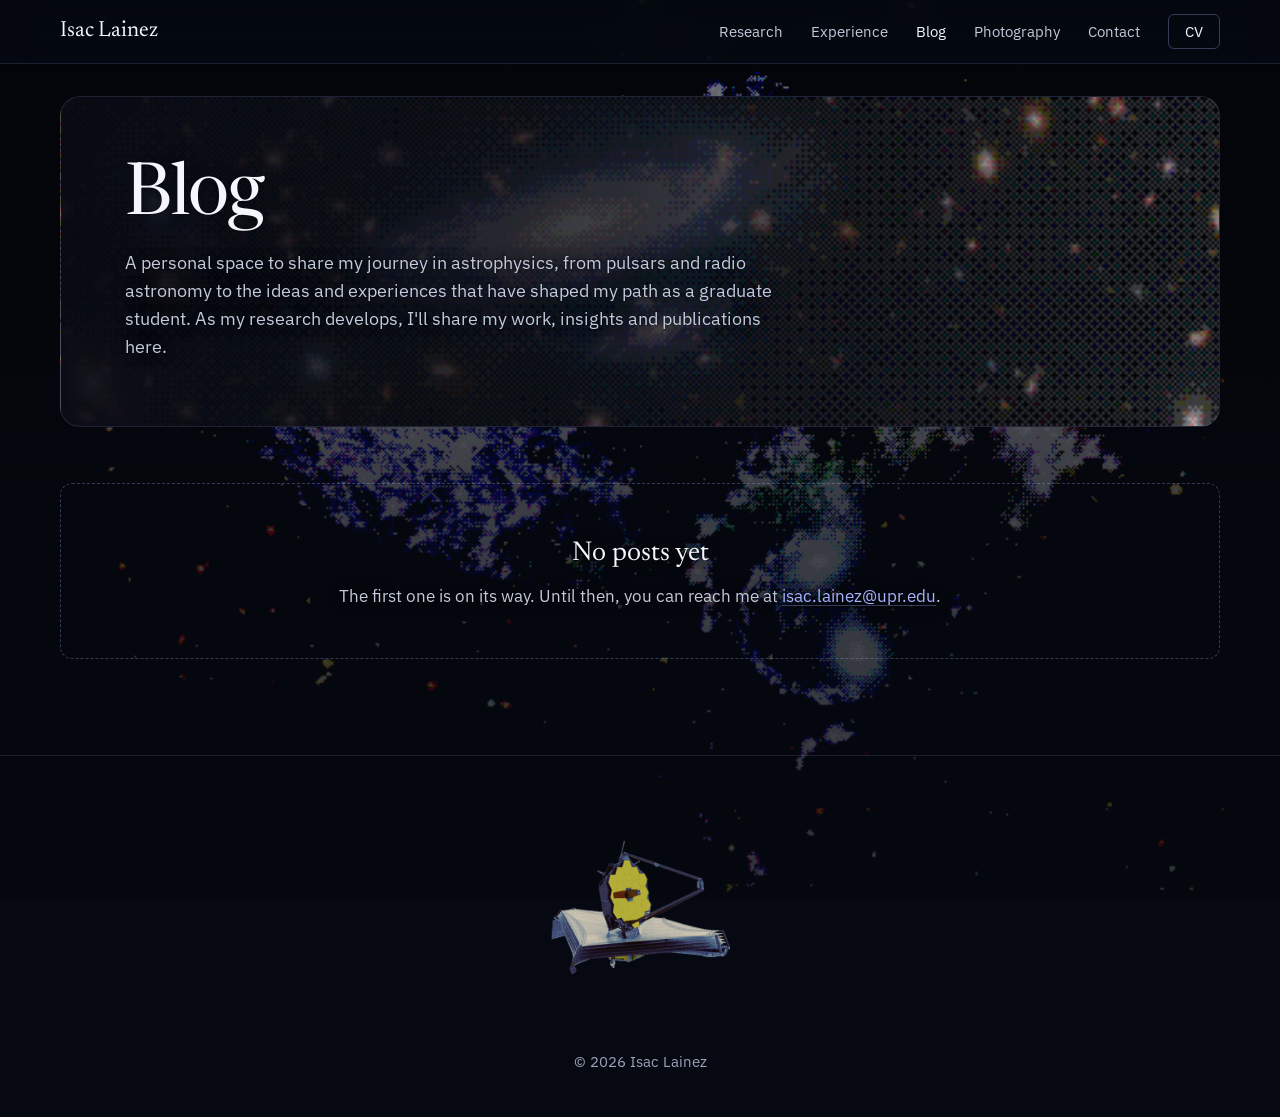
==== commit 625db49a: "Comment out publications link in navigation" ====
--- a/blog.html
+++ b/blog.html
@@ -30,7 +30,7 @@
     <ul class="nav-links">
       <li><a href="index.html#research" data-i18n="nav.research">Research</a></li>
       <li><a href="index.html#experience" data-i18n="nav.experience">Experience</a></li>
-      <li><a href="index.html#publications" data-i18n="nav.publications">Publications</a></li>
+       <!-- <li><a href="index.html#publications" data-i18n="nav.publications">Publications</a></li> -->
       <li><a href="blog.html" aria-current="page" data-i18n="nav.blog">Blog</a></li>
       <li><a href="photography.html" data-i18n="nav.photography">Photography</a></li>
       <li><a href="index.html#contact" data-i18n="nav.contact">Contact</a></li>
